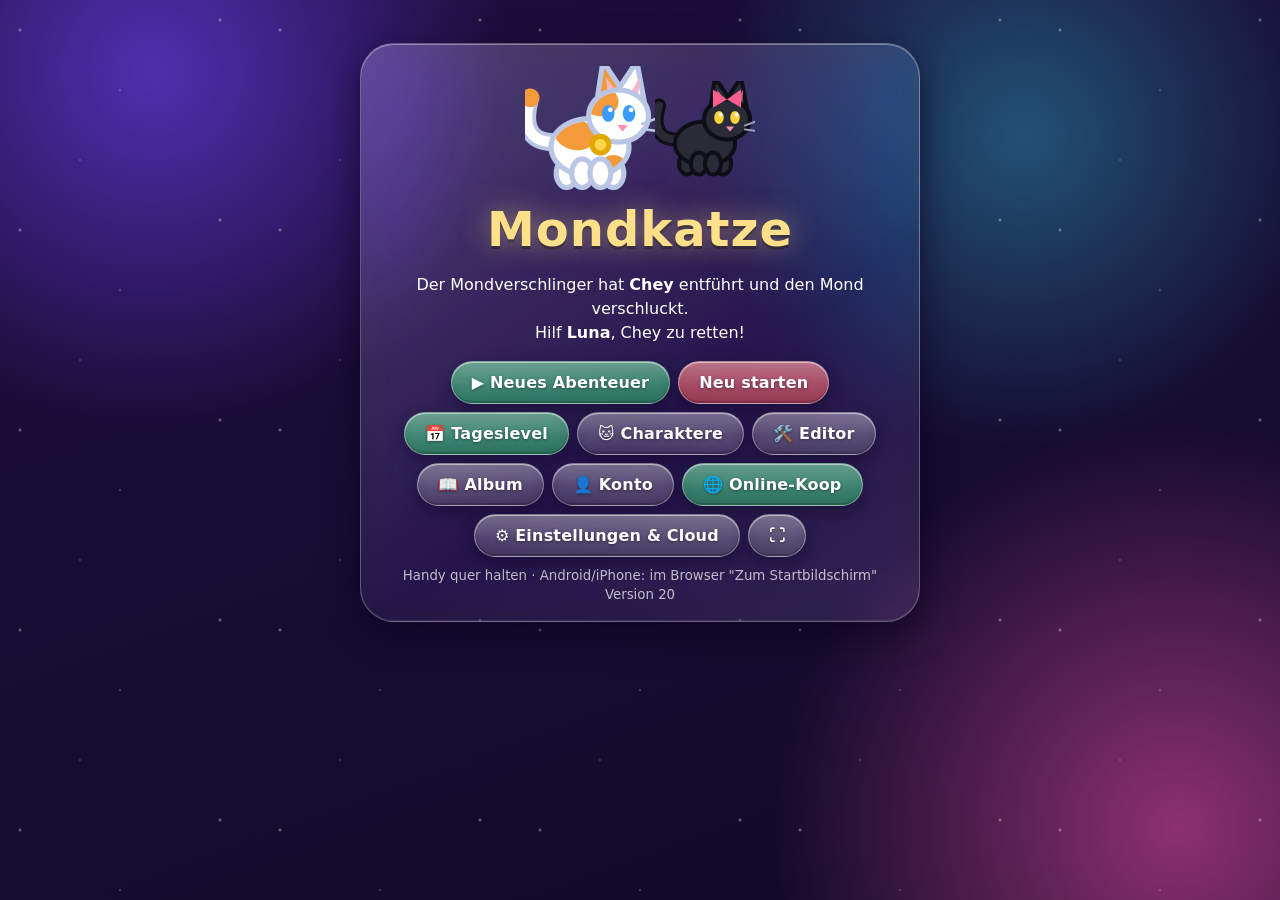
==== index.html @ e661c143 "Konto: verstaendliche Fehlermeldungen, Einrichtung zuruecksetzen Co-Authored-By: Claude Sonnet 5.5 <" ====
<!doctype html>
<html lang="de">
<head>
<meta charset="utf-8">
<meta name="viewport" content="width=device-width,initial-scale=1,maximum-scale=1,user-scalable=no,viewport-fit=cover">
<meta name="apple-mobile-web-app-capable" content="yes">
<meta name="mobile-web-app-capable" content="yes">
<meta name="theme-color" content="#1b1033">
<link rel="manifest" href="manifest.json">
<title>Mondkatze</title>
<script>window.ADMIN = /[?&]admin\b/.test(location.search);</script>
<link rel="stylesheet" href="src/ui/style.css?v=20">
</head>
<body>
<canvas id="cv" width="960" height="544"></canvas>
<div id="mw"><canvas id="mp"></canvas><div id="hud"></div><div id="pop"></div><div id="gphint"></div></div>
<div id="tc">
  <button id="q">⏸</button><button id="fs" data-fs onclick="FS.toggle()">⛶</button>
  <b id="bl">◀</b><b id="br">▶</b><b id="bu">⬇</b>
  <b id="ba">⚔️</b><b id="bd">💨</b><b id="bj">⤒</b>
</div>
<div id="toast"></div><div id="tip"></div>
<div id="pause"><div id="pbox"></div></div>
<div id="ui"></div>
<script src="src/data/data.js?v=20"></script>
<script src="src/data/data2.js?v=20"></script>
<script src="src/audio/audio.js?v=20"></script>
<script src="src/render/art.js?v=20"></script>
<script src="src/render/creatures.js?v=20"></script>
<script src="src/render/scenery.js?v=20"></script>
<script src="src/render/bosses.js?v=20"></script>
<script src="src/game/level.js?v=20"></script>
<script src="src/render/cine.js?v=20"></script>
<script src="src/game/arena.js?v=20"></script>
<script src="src/game/battle.js?v=20"></script>
<script src="src/game/extras.js?v=20"></script>
<script src="src/game/minigames.js?v=20"></script>
<script src="src/app/cloud.js?v=20"></script>
<script src="src/app/config.js?v=20"></script>
<script src="src/app/account.js?v=20"></script>
<script src="src/game/map.js?v=20"></script>
<script src="src/app/fullscreen.js?v=20"></script>
<script src="src/game/editor.js?v=20"></script>
<script src="src/game/net.js?v=20"></script>
<script src="src/app/app.js?v=20"></script>
<script src="src/app/gamepad.js?v=20"></script>
<script>if (window.ADMIN) { const s = document.createElement('script'); s.src = 'src/app/admin.js?v=20'; document.body.appendChild(s); }</script>
</body>
</html>
---- src/ui/style.css ----
/* ================= Mondkatze UI · Glass ================= */

/* ---------- Tokens ---------- */
:root{
  --night:#120a28;--text:#fff;--muted:#ffffffb8;--line:#ffffff40;
  --moon:#ffe08a;--ink:#2a1b00;
  --pri:#7c4dff;--ok:#2fbf71;--bad:#ff5a62;--soft:#ffffff;
  --r-sm:12px;--r-md:18px;--r-lg:26px;--r-pill:999px;
  --sp-1:6px;--sp-2:10px;--sp-3:16px;
  --blur:blur(18px) saturate(1.5);
  --glass:linear-gradient(145deg,#ffffff38,#ffffff0d 60%,#ffffff1a);
  --glass-edge:inset 0 1px 0 #ffffff59,inset 0 -1px 0 #ffffff14;
  --shadow:0 10px 34px #0a0220a6;
  --bs:1;
  /* legacy aliases used by inline styles in JS */
  --bg:var(--night);--card:#ffffff1a;--acc:var(--moon);
}

/* ---------- Base ---------- */
*{box-sizing:border-box;-webkit-tap-highlight-color:transparent;user-select:none;-webkit-user-select:none;touch-action:manipulation}
html,body{margin:0;height:100%;background:var(--night);color:var(--text);font-family:"Trebuchet MS","Segoe UI",system-ui,sans-serif;overflow:hidden}
h1,h2,h3{margin:var(--sp-1) 0;line-height:1.15;text-shadow:0 2px 10px #0006}
h3{font-size:17px;color:var(--moon)}
p{line-height:1.5}
label,summary{font-size:14px;color:var(--muted)}
code{font-size:12px;word-break:break-all}
small{color:var(--muted)}
b{font-weight:700}
:focus-visible{outline:3px solid var(--moon);outline-offset:2px}
::-webkit-scrollbar{width:8px;height:8px}
::-webkit-scrollbar-thumb{background:#ffffff40;border-radius:8px}

/* ---------- Layers ---------- */
#cv,#mp{position:absolute;inset:0;width:100%;height:100%;object-fit:contain;touch-action:none}
#cv,#mw,#tc{display:none}
#mw{position:absolute;inset:0}
#ui{position:absolute;inset:0;overflow:auto;padding:var(--sp-3);
  background:
    radial-gradient(40vmax 40vmax at 12% 8%,#6a3fe8aa,transparent 70%),
    radial-gradient(45vmax 45vmax at 92% 92%,#d4479aa0,transparent 70%),
    radial-gradient(35vmax 35vmax at 80% 15%,#2fb8d466,transparent 70%),
    linear-gradient(160deg,#1c0f3d,var(--night))}
#ui::before{content:"";position:fixed;inset:0;pointer-events:none;opacity:.55;background-size:260px 200px;
  background-image:radial-gradient(2px 2px at 20px 30px,#fff,transparent),radial-gradient(1.5px 1.5px at 120px 90px,#fff9,transparent),radial-gradient(2px 2px at 220px 20px,#fff,transparent),radial-gradient(1.5px 1.5px at 80px 160px,#fff8,transparent)}
#ui>*{position:relative}

/* ---------- Glass surface ---------- */
.glass,.card,.story .txt,#pop,#tip,#toast,#pause>div,.it,.hd{
  -webkit-backdrop-filter:var(--blur);backdrop-filter:var(--blur)}
.card,.story .txt,#pop,#tip,#pause>div,.it{
  background:var(--glass);border:1px solid var(--line);box-shadow:var(--shadow),var(--glass-edge)}

/* ---------- Buttons ---------- */
button{--tint:#7c4dff8c;
  position:relative;color:#fff;border:1px solid #ffffff59;border-radius:var(--r-pill);padding:11px 20px;
  font-size:16px;font-family:inherit;font-weight:700;letter-spacing:.2px;cursor:pointer;
  background:linear-gradient(180deg,#ffffff47,#ffffff0f 55%,#00000014),var(--tint);
  -webkit-backdrop-filter:blur(10px);backdrop-filter:blur(10px);
  box-shadow:0 6px 16px #0a022066,inset 0 1px 0 #ffffff80,inset 0 -2px 0 #00000026;
  text-shadow:0 1px 3px #0006;transition:transform .12s,filter .15s,box-shadow .12s}
button:hover{filter:brightness(1.12)}
button:active{transform:translateY(2px) scale(.98);box-shadow:0 2px 6px #0a022066,inset 0 1px 0 #ffffff59}
button:disabled{opacity:.4;pointer-events:none;filter:grayscale(.5)}
button.g{--tint:#2fbf718c}
button.r{--tint:#ff5a628c}
button.d{--tint:#ffffff1f}

/* ---------- Form ---------- */
textarea,input[type=text],input:not([type]){width:100%;background:#0a022059;color:#fff;border:1px solid var(--line);border-radius:var(--r-sm);padding:10px;font:14px ui-monospace,Consolas,monospace;margin:var(--sp-1) 0;user-select:text;-webkit-user-select:text;box-shadow:inset 0 2px 6px #0a022066}
input[type=range]{width:100%;accent-color:var(--moon)}

/* ---------- Layout helpers ---------- */
.row{display:flex;gap:8px;flex-wrap:wrap;align-items:center;margin:8px 0}
.row.c{justify-content:center}
.hd{display:flex;align-items:center;gap:var(--sp-2);margin-bottom:10px;padding:8px 12px;
  background:var(--glass);border:1px solid var(--line);border-radius:var(--r-lg);box-shadow:var(--shadow),var(--glass-edge)}
.hd h2{flex:1;margin:0;font-size:20px}
.grid{display:grid;grid-template-columns:repeat(auto-fill,minmax(220px,1fr));gap:10px}
.grid .card{margin:0}
.card{border-radius:var(--r-md);padding:13px;margin:8px 0}
.card h3{margin-top:0}
.rank{font-size:76px;font-weight:900;line-height:1;margin:2px 0 8px;text-shadow:0 0 26px currentColor,0 4px 0 #0006}
.badge{display:inline-block;padding:3px 10px;border-radius:var(--r-pill);background:#ffffff26;border:1px solid #ffffff33;font-size:13px;margin:2px}
.tabs{display:flex;gap:var(--sp-1);flex-wrap:wrap;margin:var(--sp-1) 0}
.tabs button{padding:8px 14px;font-size:15px}
.tabs button.on{--tint:#ffe08acc;color:var(--ink);text-shadow:none}

/* ---------- Title & story ---------- */
.title{max-width:560px;margin:3vh auto 0;text-align:center;padding:22px 22px 18px;
  background:var(--glass);border:1px solid var(--line);border-radius:34px;box-shadow:var(--shadow),var(--glass-edge);
  -webkit-backdrop-filter:var(--blur);backdrop-filter:var(--blur)}
.title h1{font-size:48px;letter-spacing:1px;color:var(--moon);text-shadow:0 0 28px #ffe08a80,0 3px 0 #0006}
.story{max-width:760px;margin:6vh auto 0;text-align:center}
.story .who{font-size:80px;min-height:110px;display:flex;align-items:center;justify-content:center;filter:drop-shadow(0 8px 14px #0006)}
.story .txt{border-radius:var(--r-lg);padding:20px;font-size:19px;line-height:1.55;min-height:120px;margin:var(--sp-2) 0 var(--sp-3)}

/* ---------- Inventory & skills ---------- */
.it{display:inline-block;width:100px;vertical-align:top;text-align:center;font-size:12px;padding:9px 5px;margin:4px;border-radius:var(--r-md);transition:transform .12s,border-color .12s}
.it:active{transform:scale(.96)}
.it.sel{border-color:var(--moon);background:linear-gradient(145deg,#ffe08a59,#ffe08a14);box-shadow:0 0 18px #ffe08a59,var(--glass-edge)}
.it .e{font-size:32px}
.sk{display:flex;gap:10px;overflow-x:auto;padding-bottom:6px}
.sk>div{flex:1;min-width:164px}

/* ---------- Battle ---------- */
.bt{text-align:center;padding:var(--sp-2);border-radius:var(--r-lg);min-height:96vh}
.foe{font-size:96px;line-height:1.1;filter:drop-shadow(0 12px 14px #0008)}
.tl{font-size:21px;margin:8px 0;min-height:56px}
.bar{height:16px;background:#0a022080;border:1px solid #ffffff2e;border-radius:var(--r-pill);overflow:hidden;box-shadow:inset 0 2px 4px #0006}
.bar i{display:block;height:100%;background:linear-gradient(180deg,#ff8a95,#e84a5f);border-radius:var(--r-pill);transition:width .25s}
.tm{height:24px;background:#0a022099;border:1px solid #ffffff40;border-radius:var(--r-pill);position:relative;overflow:hidden;margin:8px auto;max-width:420px;box-shadow:inset 0 2px 6px #0008}
.tm .z{position:absolute;top:0;bottom:0}
.tm .m{position:absolute;top:-2px;bottom:-2px;width:6px;background:#fff;border-radius:3px;box-shadow:0 0 10px #fff}
.ctl{display:flex;gap:8px;justify-content:center;flex-wrap:wrap}
.ctl button{min-width:96px;min-height:56px}

/* ---------- In-game HUD ---------- */
#hud{position:absolute;left:0;right:0;top:0;display:flex;justify-content:space-between;gap:var(--sp-1);padding:8px 10px;pointer-events:none;flex-wrap:wrap}
#hud>div{display:flex;gap:var(--sp-1);align-items:center;pointer-events:auto}
#hud span{background:linear-gradient(145deg,#ffffff33,#ffffff0d),#1208288c;
  border:1px solid var(--line);border-radius:var(--r-pill);padding:7px 14px;font-size:15px;font-weight:700;
  box-shadow:0 4px 14px #0a022073,inset 0 1px 0 #ffffff59}
#hud button{padding:7px 14px;font-size:17px;-webkit-backdrop-filter:none;backdrop-filter:none}

/* ---------- Overlays ---------- */
#pop{position:absolute;left:50%;bottom:14px;transform:translateX(-50%);display:none;align-items:center;gap:14px;border-radius:var(--r-lg);padding:12px 18px;max-width:94vw;background:linear-gradient(145deg,#ffffff3d,#ffffff12),#1a0e3a99}
#toast,#tip{position:absolute;left:50%;transform:translateX(-50%);display:none;z-index:9;max-width:90vw;text-align:center}
#toast{top:64px;background:linear-gradient(145deg,#ffffff2e,#ffffff0d),#120a28b3;border:1px solid var(--line);padding:10px 18px;border-radius:var(--r-pill);font-size:15px;box-shadow:var(--shadow),var(--glass-edge)}
#tip{top:60px;padding:12px 18px;border-radius:var(--r-md);font-size:16px;pointer-events:none;background:linear-gradient(145deg,#ffffff3d,#ffffff12),#1a0e3acc;border-color:#ffe08a99}
#pause{position:absolute;inset:0;background:#0a022099;-webkit-backdrop-filter:blur(8px);backdrop-filter:blur(8px);display:none;align-items:center;justify-content:center;z-index:20}
#pause>div{border-radius:var(--r-lg);padding:20px 24px;min-width:270px;max-width:92vw;text-align:center;background:linear-gradient(145deg,#ffffff3d,#ffffff12),#1a0e3a99}
#pause button{display:block;width:100%;margin:8px 0}

/* ---------- Touch controls ---------- */
#tc{position:absolute;inset:0;pointer-events:none}
#tc b{position:absolute;bottom:18px;width:calc(84px*var(--bs));height:calc(84px*var(--bs));border-radius:50%;
  background:radial-gradient(circle at 32% 26%,#ffffff6b,#ffffff1f 55%,#ffffff14);border:1.5px solid #ffffff80;
  box-shadow:0 8px 20px #0a022073,inset 0 1px 0 #ffffffa6;
  display:flex;align-items:center;justify-content:center;font-size:calc(34px*var(--bs));pointer-events:auto;touch-action:none;transition:background .08s,transform .08s}
#tc b.on{background:radial-gradient(circle at 32% 26%,#ffffffd9,#ffffff73 70%);transform:scale(.94)}
#q,#fs{position:absolute;top:8px;width:54px;height:38px;border-radius:var(--r-pill);font-size:19px;pointer-events:auto;padding:0;--tint:#1208288c;-webkit-backdrop-filter:none;backdrop-filter:none}
#q{right:8px}
#fs{right:70px}
.is-fs #fs{opacity:.8}
#bl{left:14px}
#br{left:calc(14px + 98px*var(--bs))}
#ba{right:calc(14px + 98px*var(--bs))}
#bj{right:14px}
#bd{right:calc(14px + 196px*var(--bs));display:none}
#tc #bu{left:calc(14px + 49px*var(--bs));bottom:calc(18px + 98px*var(--bs));width:calc(68px*var(--bs));height:calc(68px*var(--bs));font-size:calc(26px*var(--bs));opacity:.45}
/* left-handed mirror */
#tc.lefty #bl{left:auto;right:calc(14px + 98px*var(--bs))}
#tc.lefty #br{left:auto;right:14px}
#tc.lefty #ba{right:auto;left:calc(14px + 98px*var(--bs))}
#tc.lefty #bj{right:auto;left:14px}
#tc.lefty #bd{right:auto;left:calc(14px + 196px*var(--bs))}
#tc.lefty #bu{left:auto;right:calc(14px + 49px*var(--bs))}

html.gp #tc b{opacity:.3}
html.gp button:focus,html.gp .it:focus,html.gp summary:focus{outline:3px solid var(--moon);outline-offset:3px;transform:scale(1.05);filter:brightness(1.15)}
#gphint{position:absolute;right:12px;bottom:12px;display:none;padding:7px 14px;font-size:12px;font-weight:700;border-radius:var(--r-pill);pointer-events:none;background:linear-gradient(145deg,#ffffff33,#ffffff0d),#1208288c;border:1px solid var(--line);box-shadow:0 4px 14px #0a022073,inset 0 1px 0 #ffffff59;max-width:60vw;text-align:right}
html.gp #gphint{display:block}
html.lowfx *{-webkit-backdrop-filter:none!important;backdrop-filter:none!important}
@media (prefers-reduced-motion:reduce){*{transition:none!important;animation:none!important}}
@media (max-height:480px){.title{margin-top:0;padding:14px}.title h1{font-size:36px}}
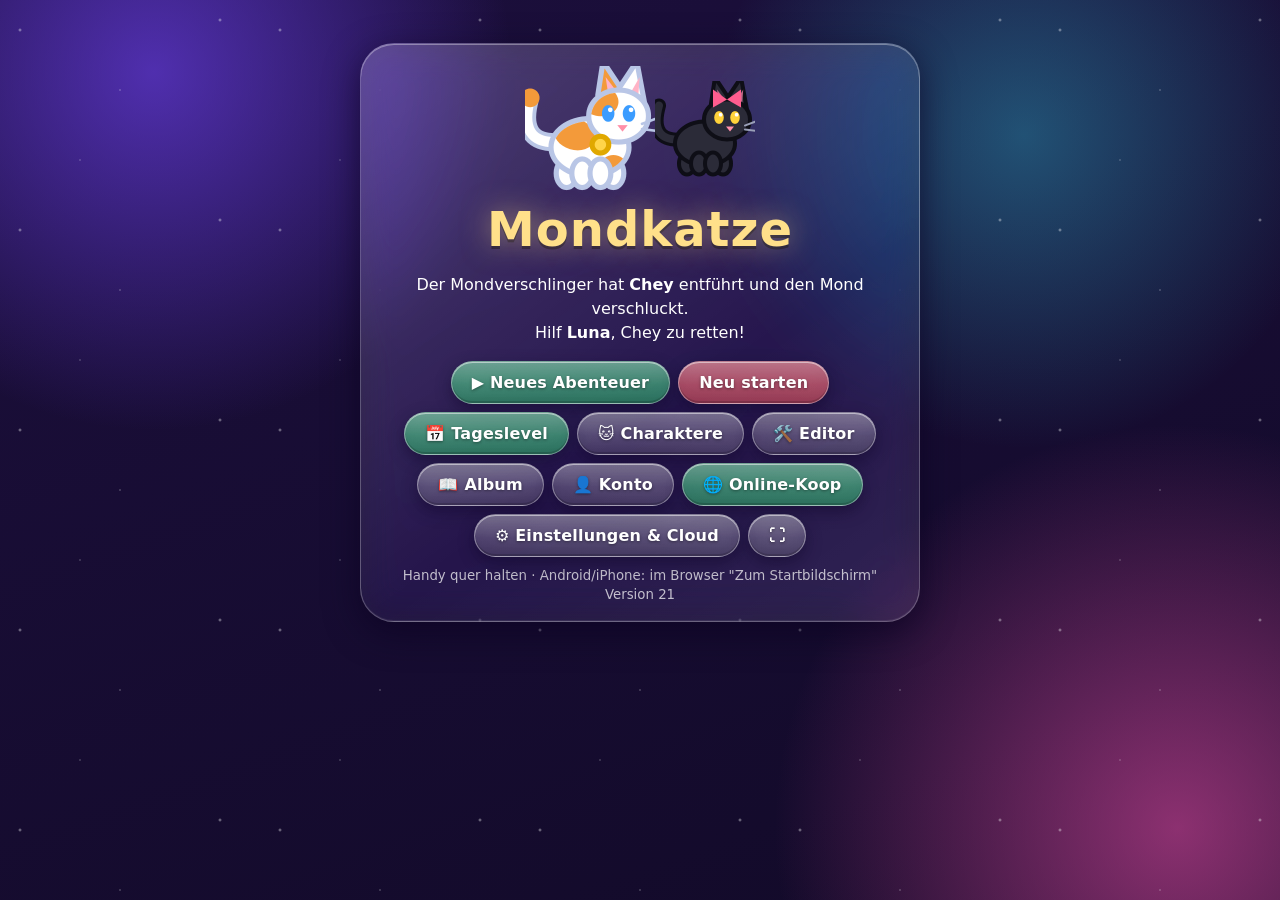
==== commit f2f75db8: "Konto: falsch gespeicherte Einrichtung automatisch auf Standard zuruecksetzen Co-Authored-By: Claude" ====
--- a/index.html
+++ b/index.html
@@ -9,7 +9,7 @@
 <link rel="manifest" href="manifest.json">
 <title>Mondkatze</title>
 <script>window.ADMIN = /[?&]admin\b/.test(location.search);</script>
-<link rel="stylesheet" href="src/ui/style.css?v=20">
+<link rel="stylesheet" href="src/ui/style.css?v=21">
 </head>
 <body>
 <canvas id="cv" width="960" height="544"></canvas>
@@ -22,28 +22,28 @@
 <div id="toast"></div><div id="tip"></div>
 <div id="pause"><div id="pbox"></div></div>
 <div id="ui"></div>
-<script src="src/data/data.js?v=20"></script>
-<script src="src/data/data2.js?v=20"></script>
-<script src="src/audio/audio.js?v=20"></script>
-<script src="src/render/art.js?v=20"></script>
-<script src="src/render/creatures.js?v=20"></script>
-<script src="src/render/scenery.js?v=20"></script>
-<script src="src/render/bosses.js?v=20"></script>
-<script src="src/game/level.js?v=20"></script>
-<script src="src/render/cine.js?v=20"></script>
-<script src="src/game/arena.js?v=20"></script>
-<script src="src/game/battle.js?v=20"></script>
-<script src="src/game/extras.js?v=20"></script>
-<script src="src/game/minigames.js?v=20"></script>
-<script src="src/app/cloud.js?v=20"></script>
-<script src="src/app/config.js?v=20"></script>
-<script src="src/app/account.js?v=20"></script>
-<script src="src/game/map.js?v=20"></script>
-<script src="src/app/fullscreen.js?v=20"></script>
-<script src="src/game/editor.js?v=20"></script>
-<script src="src/game/net.js?v=20"></script>
-<script src="src/app/app.js?v=20"></script>
-<script src="src/app/gamepad.js?v=20"></script>
-<script>if (window.ADMIN) { const s = document.createElement('script'); s.src = 'src/app/admin.js?v=20'; document.body.appendChild(s); }</script>
+<script src="src/data/data.js?v=21"></script>
+<script src="src/data/data2.js?v=21"></script>
+<script src="src/audio/audio.js?v=21"></script>
+<script src="src/render/art.js?v=21"></script>
+<script src="src/render/creatures.js?v=21"></script>
+<script src="src/render/scenery.js?v=21"></script>
+<script src="src/render/bosses.js?v=21"></script>
+<script src="src/game/level.js?v=21"></script>
+<script src="src/render/cine.js?v=21"></script>
+<script src="src/game/arena.js?v=21"></script>
+<script src="src/game/battle.js?v=21"></script>
+<script src="src/game/extras.js?v=21"></script>
+<script src="src/game/minigames.js?v=21"></script>
+<script src="src/app/cloud.js?v=21"></script>
+<script src="src/app/config.js?v=21"></script>
+<script src="src/app/account.js?v=21"></script>
+<script src="src/game/map.js?v=21"></script>
+<script src="src/app/fullscreen.js?v=21"></script>
+<script src="src/game/editor.js?v=21"></script>
+<script src="src/game/net.js?v=21"></script>
+<script src="src/app/app.js?v=21"></script>
+<script src="src/app/gamepad.js?v=21"></script>
+<script>if (window.ADMIN) { const s = document.createElement('script'); s.src = 'src/app/admin.js?v=21'; document.body.appendChild(s); }</script>
 </body>
 </html>
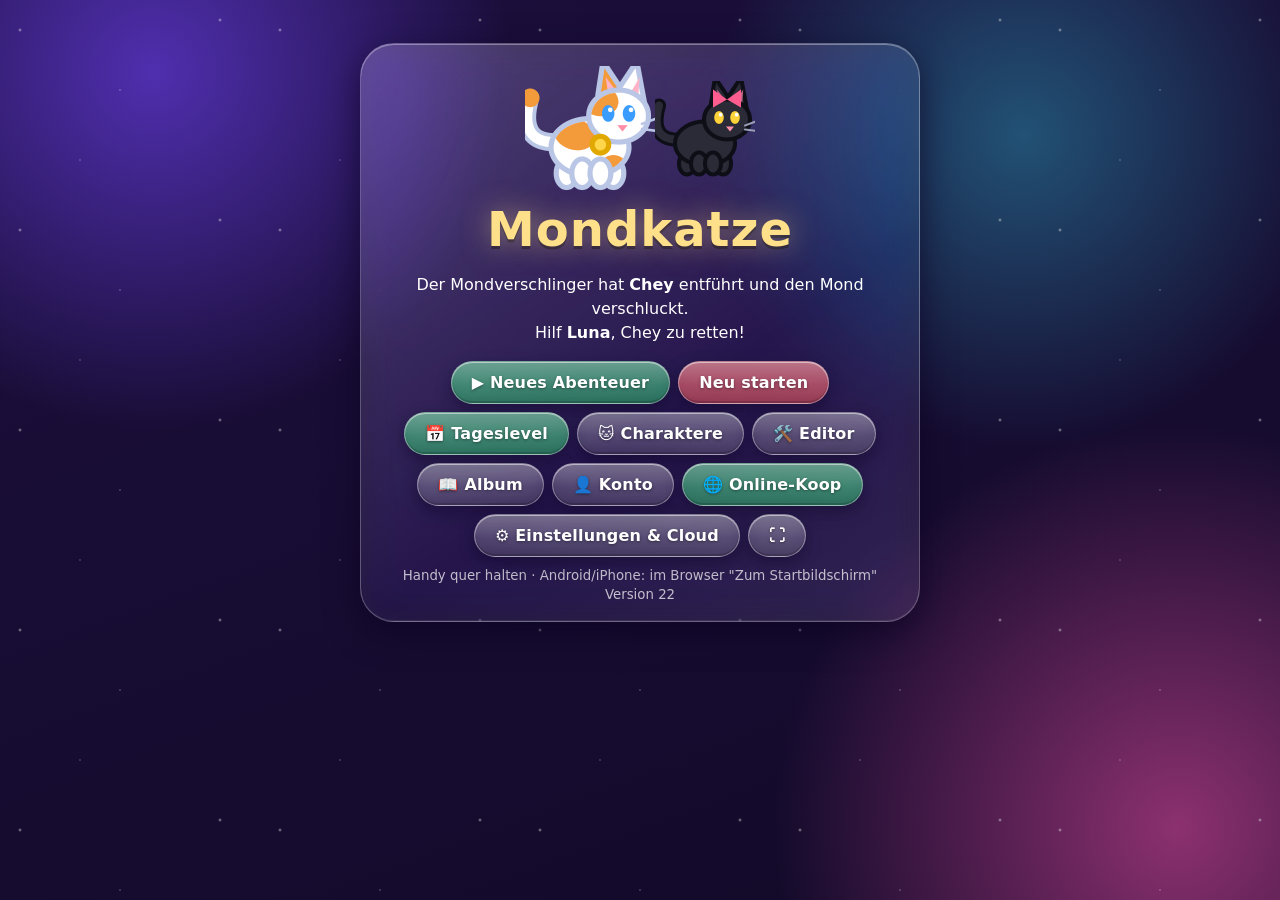
==== commit e397f1d0: "Lokaler Koop am Touch-Geraet: eigene Tastenreihe fuer Spieler 2 Co-Authored-By: Claude Sonnet 5.5 <n" ====
--- a/index.html
+++ b/index.html
@@ -9,7 +9,7 @@
 <link rel="manifest" href="manifest.json">
 <title>Mondkatze</title>
 <script>window.ADMIN = /[?&]admin\b/.test(location.search);</script>
-<link rel="stylesheet" href="src/ui/style.css?v=21">
+<link rel="stylesheet" href="src/ui/style.css?v=22">
 </head>
 <body>
 <canvas id="cv" width="960" height="544"></canvas>
@@ -18,32 +18,33 @@
   <button id="q">⏸</button><button id="fs" data-fs onclick="FS.toggle()">⛶</button>
   <b id="bl">◀</b><b id="br">▶</b><b id="bu">⬇</b>
   <b id="ba">⚔️</b><b id="bd">💨</b><b id="bj">⤒</b>
+  <b id="b2l" class="p2">◀</b><b id="b2r" class="p2">▶</b><b id="b2a" class="p2">⚔️</b><b id="b2j" class="p2">⤒</b>
 </div>
 <div id="toast"></div><div id="tip"></div>
 <div id="pause"><div id="pbox"></div></div>
 <div id="ui"></div>
-<script src="src/data/data.js?v=21"></script>
-<script src="src/data/data2.js?v=21"></script>
-<script src="src/audio/audio.js?v=21"></script>
-<script src="src/render/art.js?v=21"></script>
-<script src="src/render/creatures.js?v=21"></script>
-<script src="src/render/scenery.js?v=21"></script>
-<script src="src/render/bosses.js?v=21"></script>
-<script src="src/game/level.js?v=21"></script>
-<script src="src/render/cine.js?v=21"></script>
-<script src="src/game/arena.js?v=21"></script>
-<script src="src/game/battle.js?v=21"></script>
-<script src="src/game/extras.js?v=21"></script>
-<script src="src/game/minigames.js?v=21"></script>
-<script src="src/app/cloud.js?v=21"></script>
-<script src="src/app/config.js?v=21"></script>
-<script src="src/app/account.js?v=21"></script>
-<script src="src/game/map.js?v=21"></script>
-<script src="src/app/fullscreen.js?v=21"></script>
-<script src="src/game/editor.js?v=21"></script>
-<script src="src/game/net.js?v=21"></script>
-<script src="src/app/app.js?v=21"></script>
-<script src="src/app/gamepad.js?v=21"></script>
-<script>if (window.ADMIN) { const s = document.createElement('script'); s.src = 'src/app/admin.js?v=21'; document.body.appendChild(s); }</script>
+<script src="src/data/data.js?v=22"></script>
+<script src="src/data/data2.js?v=22"></script>
+<script src="src/audio/audio.js?v=22"></script>
+<script src="src/render/art.js?v=22"></script>
+<script src="src/render/creatures.js?v=22"></script>
+<script src="src/render/scenery.js?v=22"></script>
+<script src="src/render/bosses.js?v=22"></script>
+<script src="src/game/level.js?v=22"></script>
+<script src="src/render/cine.js?v=22"></script>
+<script src="src/game/arena.js?v=22"></script>
+<script src="src/game/battle.js?v=22"></script>
+<script src="src/game/extras.js?v=22"></script>
+<script src="src/game/minigames.js?v=22"></script>
+<script src="src/app/cloud.js?v=22"></script>
+<script src="src/app/config.js?v=22"></script>
+<script src="src/app/account.js?v=22"></script>
+<script src="src/game/map.js?v=22"></script>
+<script src="src/app/fullscreen.js?v=22"></script>
+<script src="src/game/editor.js?v=22"></script>
+<script src="src/game/net.js?v=22"></script>
+<script src="src/app/app.js?v=22"></script>
+<script src="src/app/gamepad.js?v=22"></script>
+<script>if (window.ADMIN) { const s = document.createElement('script'); s.src = 'src/app/admin.js?v=22'; document.body.appendChild(s); }</script>
 </body>
 </html>
--- a/src/ui/style.css
+++ b/src/ui/style.css
@@ -148,6 +148,10 @@
 #bj{right:14px}
 #bd{right:calc(14px + 196px*var(--bs));display:none}
 #tc #bu{left:calc(14px + 49px*var(--bs));bottom:calc(18px + 98px*var(--bs));width:calc(68px*var(--bs));height:calc(68px*var(--bs));font-size:calc(26px*var(--bs));opacity:.45}
+/* Spieler 2 (lokaler Koop am Touch-Geraet): zweite Tastenreihe darueber, rosa getoent */
+#tc .p2{display:none;bottom:calc(24px + 92px*var(--bs));width:calc(70px*var(--bs));height:calc(70px*var(--bs));font-size:calc(28px*var(--bs));border-color:#ff8fb8cc;background:radial-gradient(circle at 32% 26%,#ffd0e2aa,#ff8fb833 60%,#ff8fb81a)}
+#tc.co .p2{display:flex}#tc.co #bu{display:none}
+#b2l{left:14px}#b2r{left:calc(14px + 80px*var(--bs))}#b2j{right:14px}#b2a{right:calc(14px + 80px*var(--bs))}
 /* left-handed mirror */
 #tc.lefty #bl{left:auto;right:calc(14px + 98px*var(--bs))}
 #tc.lefty #br{left:auto;right:14px}
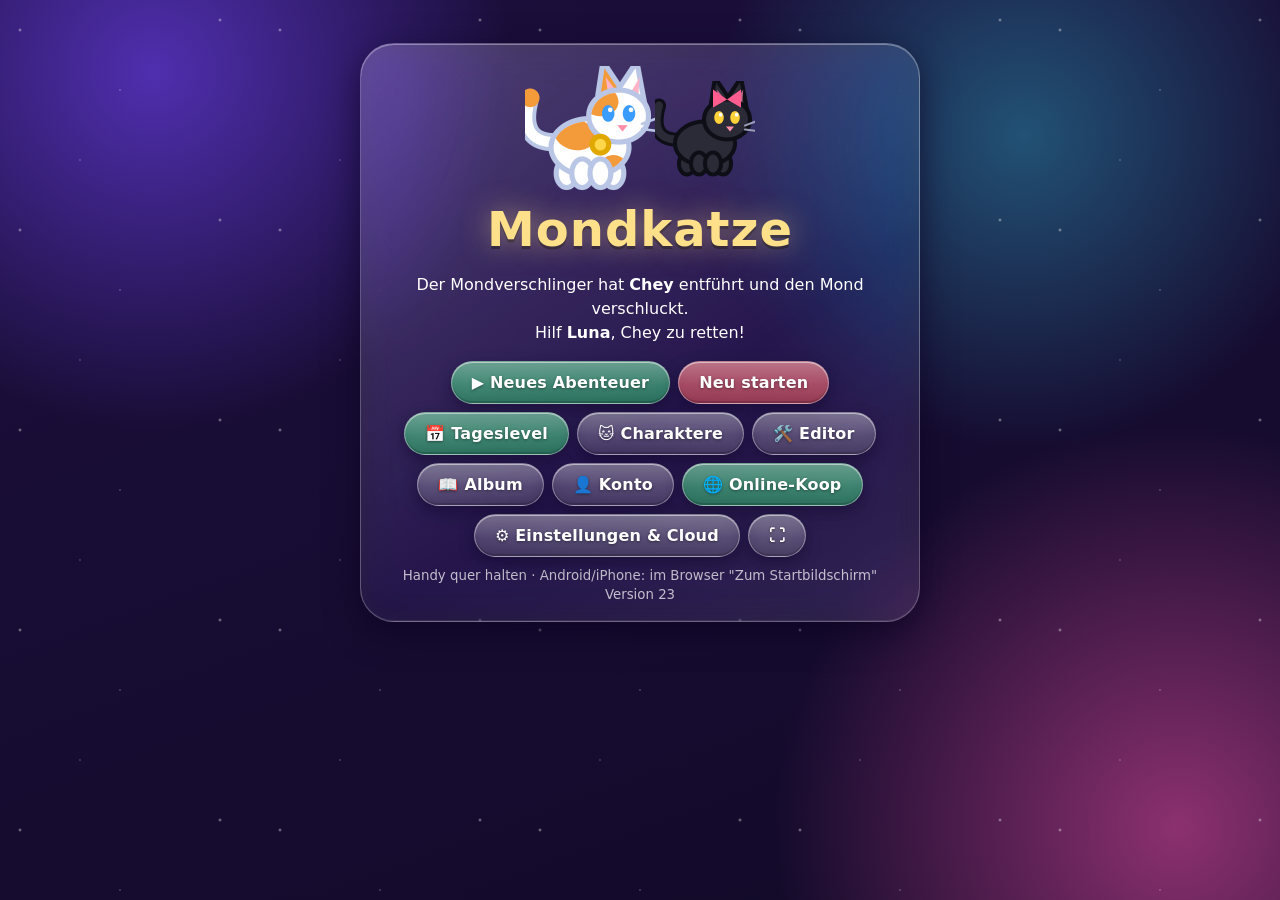
==== commit de226dd7: "Online-Koop: Gast bewegt sich bei Latenz fluessig, lokaler 2-Spieler-Modus entfernt Co-Authored-By: " ====
--- a/index.html
+++ b/index.html
@@ -9,7 +9,7 @@
 <link rel="manifest" href="manifest.json">
 <title>Mondkatze</title>
 <script>window.ADMIN = /[?&]admin\b/.test(location.search);</script>
-<link rel="stylesheet" href="src/ui/style.css?v=22">
+<link rel="stylesheet" href="src/ui/style.css?v=23">
 </head>
 <body>
 <canvas id="cv" width="960" height="544"></canvas>
@@ -18,33 +18,32 @@
   <button id="q">⏸</button><button id="fs" data-fs onclick="FS.toggle()">⛶</button>
   <b id="bl">◀</b><b id="br">▶</b><b id="bu">⬇</b>
   <b id="ba">⚔️</b><b id="bd">💨</b><b id="bj">⤒</b>
-  <b id="b2l" class="p2">◀</b><b id="b2r" class="p2">▶</b><b id="b2a" class="p2">⚔️</b><b id="b2j" class="p2">⤒</b>
 </div>
 <div id="toast"></div><div id="tip"></div>
 <div id="pause"><div id="pbox"></div></div>
 <div id="ui"></div>
-<script src="src/data/data.js?v=22"></script>
-<script src="src/data/data2.js?v=22"></script>
-<script src="src/audio/audio.js?v=22"></script>
-<script src="src/render/art.js?v=22"></script>
-<script src="src/render/creatures.js?v=22"></script>
-<script src="src/render/scenery.js?v=22"></script>
-<script src="src/render/bosses.js?v=22"></script>
-<script src="src/game/level.js?v=22"></script>
-<script src="src/render/cine.js?v=22"></script>
-<script src="src/game/arena.js?v=22"></script>
-<script src="src/game/battle.js?v=22"></script>
-<script src="src/game/extras.js?v=22"></script>
-<script src="src/game/minigames.js?v=22"></script>
-<script src="src/app/cloud.js?v=22"></script>
-<script src="src/app/config.js?v=22"></script>
-<script src="src/app/account.js?v=22"></script>
-<script src="src/game/map.js?v=22"></script>
-<script src="src/app/fullscreen.js?v=22"></script>
-<script src="src/game/editor.js?v=22"></script>
-<script src="src/game/net.js?v=22"></script>
-<script src="src/app/app.js?v=22"></script>
-<script src="src/app/gamepad.js?v=22"></script>
-<script>if (window.ADMIN) { const s = document.createElement('script'); s.src = 'src/app/admin.js?v=22'; document.body.appendChild(s); }</script>
+<script src="src/data/data.js?v=23"></script>
+<script src="src/data/data2.js?v=23"></script>
+<script src="src/audio/audio.js?v=23"></script>
+<script src="src/render/art.js?v=23"></script>
+<script src="src/render/creatures.js?v=23"></script>
+<script src="src/render/scenery.js?v=23"></script>
+<script src="src/render/bosses.js?v=23"></script>
+<script src="src/game/level.js?v=23"></script>
+<script src="src/render/cine.js?v=23"></script>
+<script src="src/game/arena.js?v=23"></script>
+<script src="src/game/battle.js?v=23"></script>
+<script src="src/game/extras.js?v=23"></script>
+<script src="src/game/minigames.js?v=23"></script>
+<script src="src/app/cloud.js?v=23"></script>
+<script src="src/app/config.js?v=23"></script>
+<script src="src/app/account.js?v=23"></script>
+<script src="src/game/map.js?v=23"></script>
+<script src="src/app/fullscreen.js?v=23"></script>
+<script src="src/game/editor.js?v=23"></script>
+<script src="src/game/net.js?v=23"></script>
+<script src="src/app/app.js?v=23"></script>
+<script src="src/app/gamepad.js?v=23"></script>
+<script>if (window.ADMIN) { const s = document.createElement('script'); s.src = 'src/app/admin.js?v=23'; document.body.appendChild(s); }</script>
 </body>
 </html>
--- a/src/ui/style.css
+++ b/src/ui/style.css
@@ -148,10 +148,6 @@
 #bj{right:14px}
 #bd{right:calc(14px + 196px*var(--bs));display:none}
 #tc #bu{left:calc(14px + 49px*var(--bs));bottom:calc(18px + 98px*var(--bs));width:calc(68px*var(--bs));height:calc(68px*var(--bs));font-size:calc(26px*var(--bs));opacity:.45}
-/* Spieler 2 (lokaler Koop am Touch-Geraet): zweite Tastenreihe darueber, rosa getoent */
-#tc .p2{display:none;bottom:calc(24px + 92px*var(--bs));width:calc(70px*var(--bs));height:calc(70px*var(--bs));font-size:calc(28px*var(--bs));border-color:#ff8fb8cc;background:radial-gradient(circle at 32% 26%,#ffd0e2aa,#ff8fb833 60%,#ff8fb81a)}
-#tc.co .p2{display:flex}#tc.co #bu{display:none}
-#b2l{left:14px}#b2r{left:calc(14px + 80px*var(--bs))}#b2j{right:14px}#b2a{right:calc(14px + 80px*var(--bs))}
 /* left-handed mirror */
 #tc.lefty #bl{left:auto;right:calc(14px + 98px*var(--bs))}
 #tc.lefty #br{left:auto;right:14px}
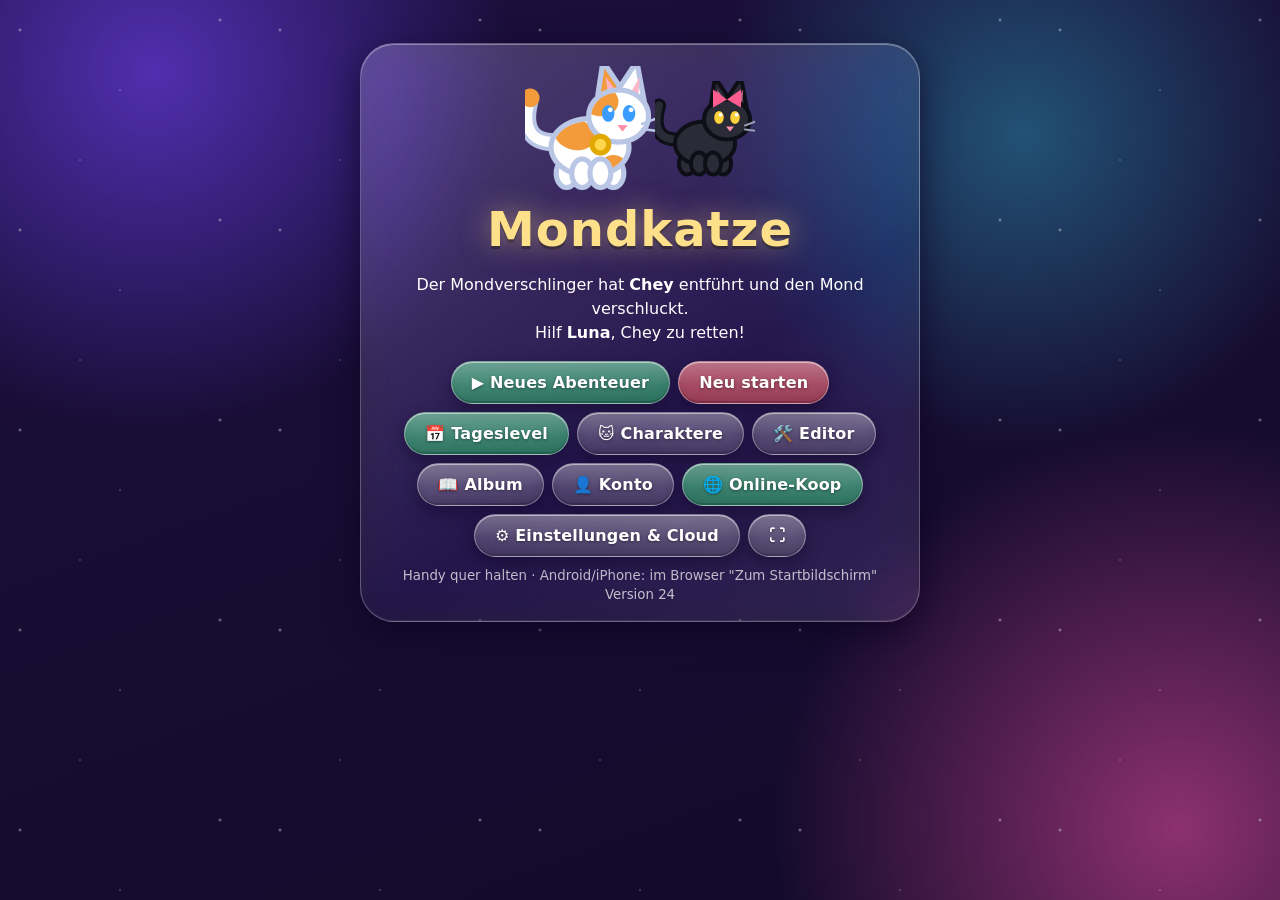
==== commit 11edf316: "Mario-Stil-Level (?-Bloecke, Roehren, Endtreppe, breitere Luecken), Platzierungsfehler behoben, Skil" ====
--- a/index.html
+++ b/index.html
@@ -9,7 +9,7 @@
 <link rel="manifest" href="manifest.json">
 <title>Mondkatze</title>
 <script>window.ADMIN = /[?&]admin\b/.test(location.search);</script>
-<link rel="stylesheet" href="src/ui/style.css?v=23">
+<link rel="stylesheet" href="src/ui/style.css?v=24">
 </head>
 <body>
 <canvas id="cv" width="960" height="544"></canvas>
@@ -22,28 +22,28 @@
 <div id="toast"></div><div id="tip"></div>
 <div id="pause"><div id="pbox"></div></div>
 <div id="ui"></div>
-<script src="src/data/data.js?v=23"></script>
-<script src="src/data/data2.js?v=23"></script>
-<script src="src/audio/audio.js?v=23"></script>
-<script src="src/render/art.js?v=23"></script>
-<script src="src/render/creatures.js?v=23"></script>
-<script src="src/render/scenery.js?v=23"></script>
-<script src="src/render/bosses.js?v=23"></script>
-<script src="src/game/level.js?v=23"></script>
-<script src="src/render/cine.js?v=23"></script>
-<script src="src/game/arena.js?v=23"></script>
-<script src="src/game/battle.js?v=23"></script>
-<script src="src/game/extras.js?v=23"></script>
-<script src="src/game/minigames.js?v=23"></script>
-<script src="src/app/cloud.js?v=23"></script>
-<script src="src/app/config.js?v=23"></script>
-<script src="src/app/account.js?v=23"></script>
-<script src="src/game/map.js?v=23"></script>
-<script src="src/app/fullscreen.js?v=23"></script>
-<script src="src/game/editor.js?v=23"></script>
-<script src="src/game/net.js?v=23"></script>
-<script src="src/app/app.js?v=23"></script>
-<script src="src/app/gamepad.js?v=23"></script>
-<script>if (window.ADMIN) { const s = document.createElement('script'); s.src = 'src/app/admin.js?v=23'; document.body.appendChild(s); }</script>
+<script src="src/data/data.js?v=24"></script>
+<script src="src/data/data2.js?v=24"></script>
+<script src="src/audio/audio.js?v=24"></script>
+<script src="src/render/art.js?v=24"></script>
+<script src="src/render/creatures.js?v=24"></script>
+<script src="src/render/scenery.js?v=24"></script>
+<script src="src/render/bosses.js?v=24"></script>
+<script src="src/game/level.js?v=24"></script>
+<script src="src/render/cine.js?v=24"></script>
+<script src="src/game/arena.js?v=24"></script>
+<script src="src/game/battle.js?v=24"></script>
+<script src="src/game/extras.js?v=24"></script>
+<script src="src/game/minigames.js?v=24"></script>
+<script src="src/app/cloud.js?v=24"></script>
+<script src="src/app/config.js?v=24"></script>
+<script src="src/app/account.js?v=24"></script>
+<script src="src/game/map.js?v=24"></script>
+<script src="src/app/fullscreen.js?v=24"></script>
+<script src="src/game/editor.js?v=24"></script>
+<script src="src/game/net.js?v=24"></script>
+<script src="src/app/app.js?v=24"></script>
+<script src="src/app/gamepad.js?v=24"></script>
+<script>if (window.ADMIN) { const s = document.createElement('script'); s.src = 'src/app/admin.js?v=24'; document.body.appendChild(s); }</script>
 </body>
 </html>
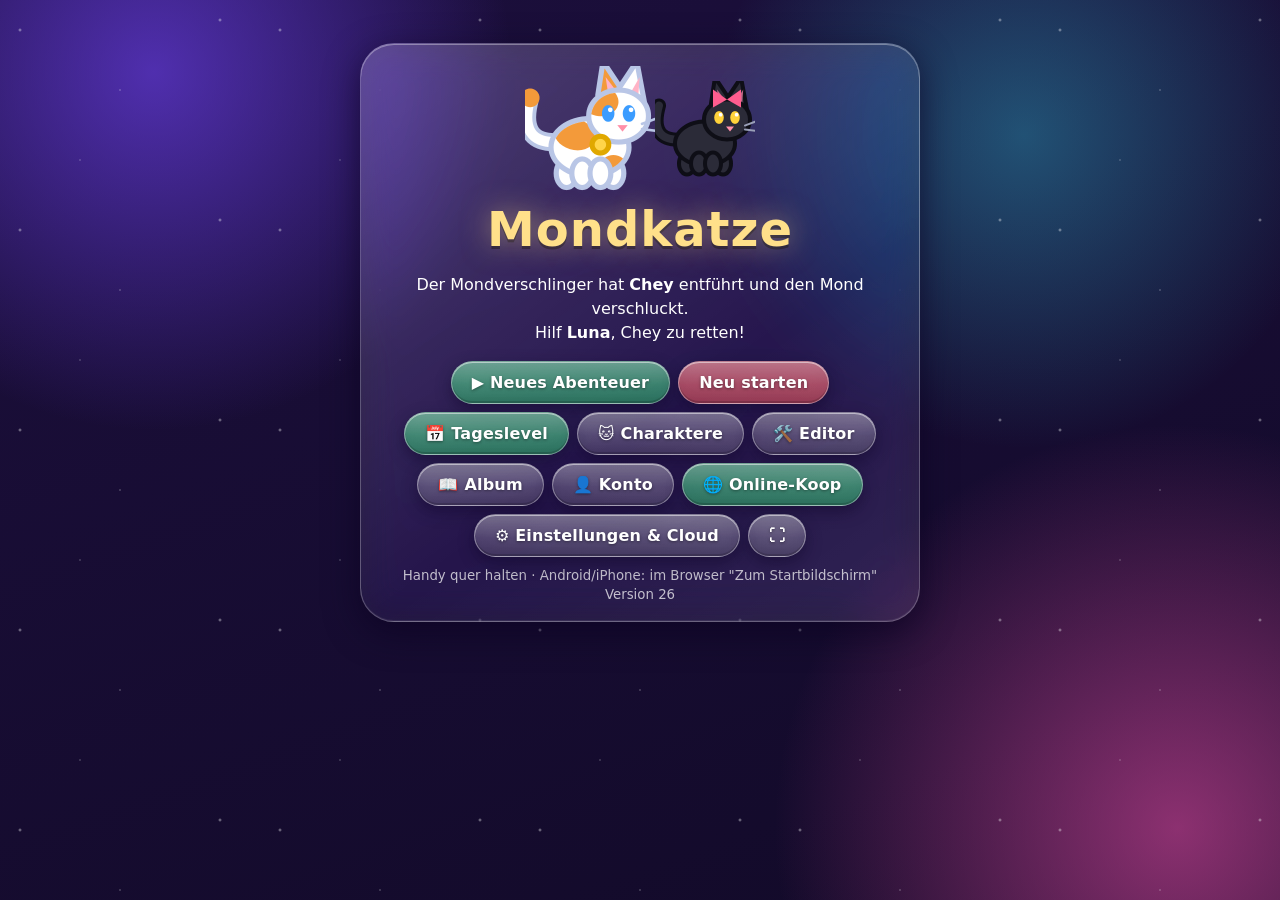
==== commit ade94edf: "Kuro schwarz, Vorteil pro Katze, Katzenwahl vor dem Start, gewaehlte Katze in Filmen und Dialogen Co" ====
--- a/index.html
+++ b/index.html
@@ -9,7 +9,7 @@
 <link rel="manifest" href="manifest.json">
 <title>Mondkatze</title>
 <script>window.ADMIN = /[?&]admin\b/.test(location.search);</script>
-<link rel="stylesheet" href="src/ui/style.css?v=24">
+<link rel="stylesheet" href="src/ui/style.css?v=26">
 </head>
 <body>
 <canvas id="cv" width="960" height="544"></canvas>
@@ -22,28 +22,28 @@
 <div id="toast"></div><div id="tip"></div>
 <div id="pause"><div id="pbox"></div></div>
 <div id="ui"></div>
-<script src="src/data/data.js?v=24"></script>
-<script src="src/data/data2.js?v=24"></script>
-<script src="src/audio/audio.js?v=24"></script>
-<script src="src/render/art.js?v=24"></script>
-<script src="src/render/creatures.js?v=24"></script>
-<script src="src/render/scenery.js?v=24"></script>
-<script src="src/render/bosses.js?v=24"></script>
-<script src="src/game/level.js?v=24"></script>
-<script src="src/render/cine.js?v=24"></script>
-<script src="src/game/arena.js?v=24"></script>
-<script src="src/game/battle.js?v=24"></script>
-<script src="src/game/extras.js?v=24"></script>
-<script src="src/game/minigames.js?v=24"></script>
-<script src="src/app/cloud.js?v=24"></script>
-<script src="src/app/config.js?v=24"></script>
-<script src="src/app/account.js?v=24"></script>
-<script src="src/game/map.js?v=24"></script>
-<script src="src/app/fullscreen.js?v=24"></script>
-<script src="src/game/editor.js?v=24"></script>
-<script src="src/game/net.js?v=24"></script>
-<script src="src/app/app.js?v=24"></script>
-<script src="src/app/gamepad.js?v=24"></script>
-<script>if (window.ADMIN) { const s = document.createElement('script'); s.src = 'src/app/admin.js?v=24'; document.body.appendChild(s); }</script>
+<script src="src/data/data.js?v=26"></script>
+<script src="src/data/data2.js?v=26"></script>
+<script src="src/audio/audio.js?v=26"></script>
+<script src="src/render/art.js?v=26"></script>
+<script src="src/render/creatures.js?v=26"></script>
+<script src="src/render/scenery.js?v=26"></script>
+<script src="src/render/bosses.js?v=26"></script>
+<script src="src/game/level.js?v=26"></script>
+<script src="src/render/cine.js?v=26"></script>
+<script src="src/game/arena.js?v=26"></script>
+<script src="src/game/battle.js?v=26"></script>
+<script src="src/game/extras.js?v=26"></script>
+<script src="src/game/minigames.js?v=26"></script>
+<script src="src/app/cloud.js?v=26"></script>
+<script src="src/app/config.js?v=26"></script>
+<script src="src/app/account.js?v=26"></script>
+<script src="src/game/map.js?v=26"></script>
+<script src="src/app/fullscreen.js?v=26"></script>
+<script src="src/game/editor.js?v=26"></script>
+<script src="src/game/net.js?v=26"></script>
+<script src="src/app/app.js?v=26"></script>
+<script src="src/app/gamepad.js?v=26"></script>
+<script>if (window.ADMIN) { const s = document.createElement('script'); s.src = 'src/app/admin.js?v=26'; document.body.appendChild(s); }</script>
 </body>
 </html>
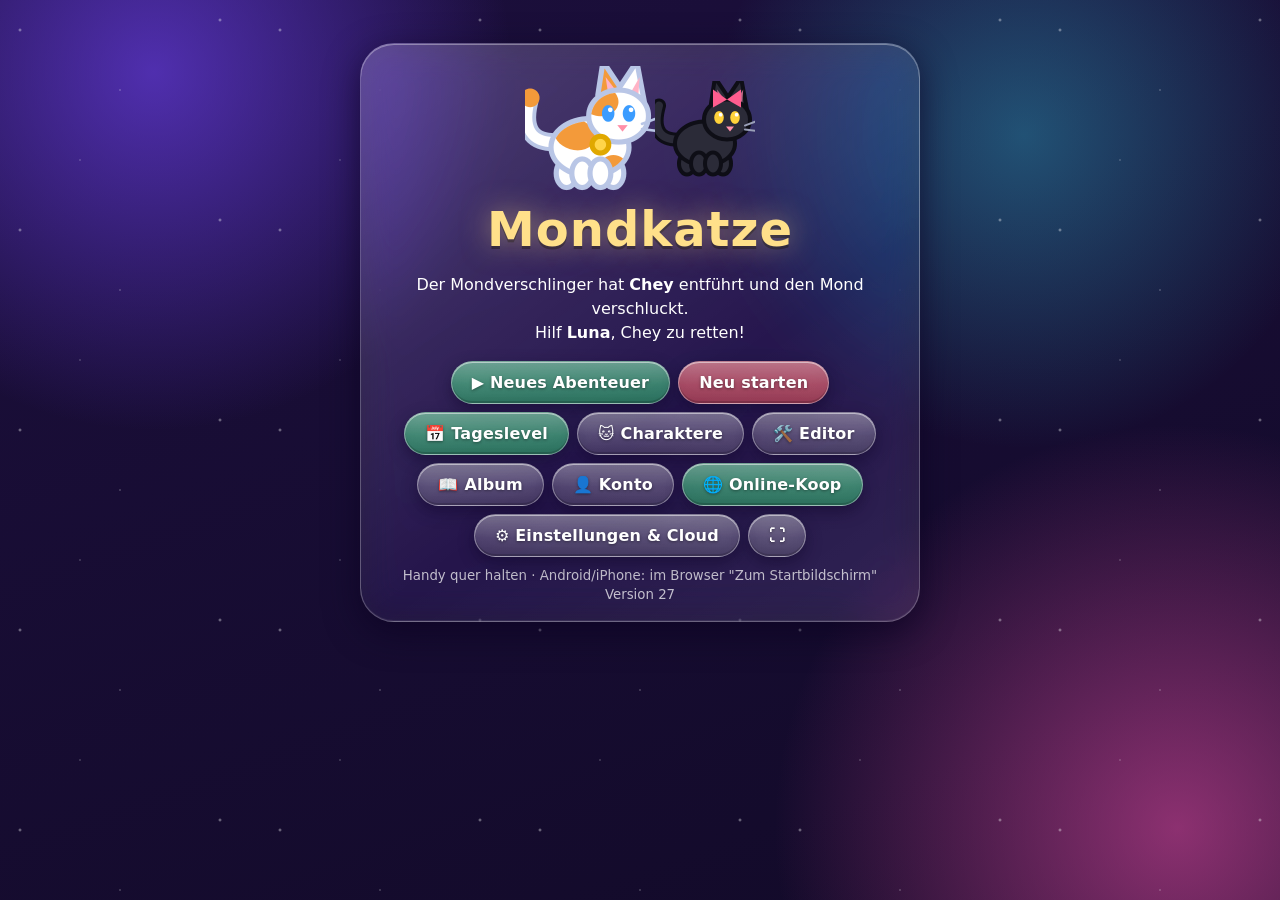
==== commit d7eaf6e2: "Weltkarten: gezeichnete Deko pro Welt, Strand, Klippe, Grasstruktur, Kieselwege, Schilf Co-Authored-" ====
--- a/index.html
+++ b/index.html
@@ -9,7 +9,7 @@
 <link rel="manifest" href="manifest.json">
 <title>Mondkatze</title>
 <script>window.ADMIN = /[?&]admin\b/.test(location.search);</script>
-<link rel="stylesheet" href="src/ui/style.css?v=26">
+<link rel="stylesheet" href="src/ui/style.css?v=27">
 </head>
 <body>
 <canvas id="cv" width="960" height="544"></canvas>
@@ -22,28 +22,28 @@
 <div id="toast"></div><div id="tip"></div>
 <div id="pause"><div id="pbox"></div></div>
 <div id="ui"></div>
-<script src="src/data/data.js?v=26"></script>
-<script src="src/data/data2.js?v=26"></script>
-<script src="src/audio/audio.js?v=26"></script>
-<script src="src/render/art.js?v=26"></script>
-<script src="src/render/creatures.js?v=26"></script>
-<script src="src/render/scenery.js?v=26"></script>
-<script src="src/render/bosses.js?v=26"></script>
-<script src="src/game/level.js?v=26"></script>
-<script src="src/render/cine.js?v=26"></script>
-<script src="src/game/arena.js?v=26"></script>
-<script src="src/game/battle.js?v=26"></script>
-<script src="src/game/extras.js?v=26"></script>
-<script src="src/game/minigames.js?v=26"></script>
-<script src="src/app/cloud.js?v=26"></script>
-<script src="src/app/config.js?v=26"></script>
-<script src="src/app/account.js?v=26"></script>
-<script src="src/game/map.js?v=26"></script>
-<script src="src/app/fullscreen.js?v=26"></script>
-<script src="src/game/editor.js?v=26"></script>
-<script src="src/game/net.js?v=26"></script>
-<script src="src/app/app.js?v=26"></script>
-<script src="src/app/gamepad.js?v=26"></script>
-<script>if (window.ADMIN) { const s = document.createElement('script'); s.src = 'src/app/admin.js?v=26'; document.body.appendChild(s); }</script>
+<script src="src/data/data.js?v=27"></script>
+<script src="src/data/data2.js?v=27"></script>
+<script src="src/audio/audio.js?v=27"></script>
+<script src="src/render/art.js?v=27"></script>
+<script src="src/render/creatures.js?v=27"></script>
+<script src="src/render/scenery.js?v=27"></script>
+<script src="src/render/bosses.js?v=27"></script>
+<script src="src/game/level.js?v=27"></script>
+<script src="src/render/cine.js?v=27"></script>
+<script src="src/game/arena.js?v=27"></script>
+<script src="src/game/battle.js?v=27"></script>
+<script src="src/game/extras.js?v=27"></script>
+<script src="src/game/minigames.js?v=27"></script>
+<script src="src/app/cloud.js?v=27"></script>
+<script src="src/app/config.js?v=27"></script>
+<script src="src/app/account.js?v=27"></script>
+<script src="src/game/map.js?v=27"></script>
+<script src="src/app/fullscreen.js?v=27"></script>
+<script src="src/game/editor.js?v=27"></script>
+<script src="src/game/net.js?v=27"></script>
+<script src="src/app/app.js?v=27"></script>
+<script src="src/app/gamepad.js?v=27"></script>
+<script>if (window.ADMIN) { const s = document.createElement('script'); s.src = 'src/app/admin.js?v=27'; document.body.appendChild(s); }</script>
 </body>
 </html>
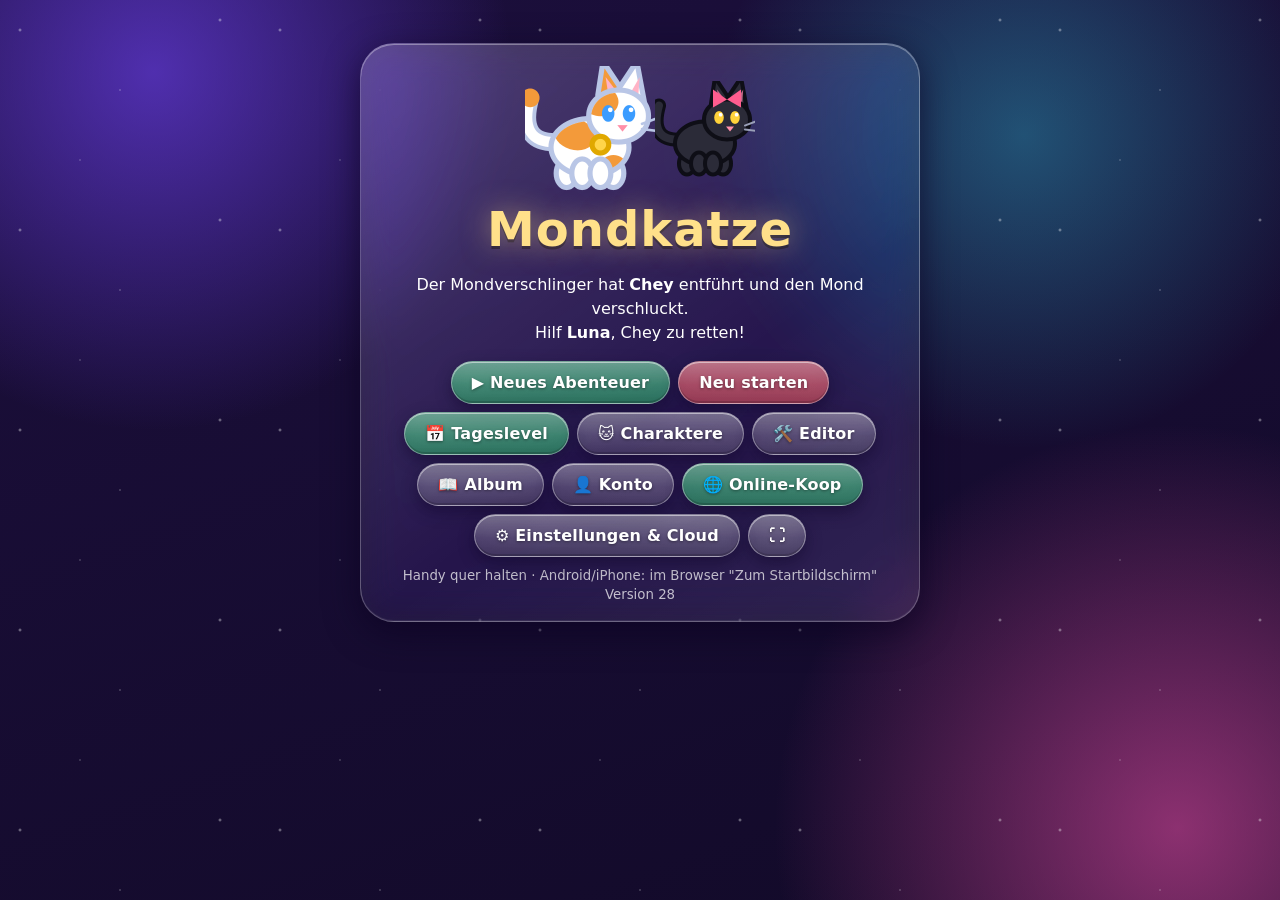
==== commit 226efc4b: "Power-ups, geheime Ausgaenge, Huepf-Bosskampf (auch online zu zweit), Begleiter, Hilfe-Modus - ?-Blo" ====
--- a/index.html
+++ b/index.html
@@ -9,7 +9,7 @@
 <link rel="manifest" href="manifest.json">
 <title>Mondkatze</title>
 <script>window.ADMIN = /[?&]admin\b/.test(location.search);</script>
-<link rel="stylesheet" href="src/ui/style.css?v=27">
+<link rel="stylesheet" href="src/ui/style.css?v=28">
 </head>
 <body>
 <canvas id="cv" width="960" height="544"></canvas>
@@ -22,28 +22,29 @@
 <div id="toast"></div><div id="tip"></div>
 <div id="pause"><div id="pbox"></div></div>
 <div id="ui"></div>
-<script src="src/data/data.js?v=27"></script>
-<script src="src/data/data2.js?v=27"></script>
-<script src="src/audio/audio.js?v=27"></script>
-<script src="src/render/art.js?v=27"></script>
-<script src="src/render/creatures.js?v=27"></script>
-<script src="src/render/scenery.js?v=27"></script>
-<script src="src/render/bosses.js?v=27"></script>
-<script src="src/game/level.js?v=27"></script>
-<script src="src/render/cine.js?v=27"></script>
-<script src="src/game/arena.js?v=27"></script>
-<script src="src/game/battle.js?v=27"></script>
-<script src="src/game/extras.js?v=27"></script>
-<script src="src/game/minigames.js?v=27"></script>
-<script src="src/app/cloud.js?v=27"></script>
-<script src="src/app/config.js?v=27"></script>
-<script src="src/app/account.js?v=27"></script>
-<script src="src/game/map.js?v=27"></script>
-<script src="src/app/fullscreen.js?v=27"></script>
-<script src="src/game/editor.js?v=27"></script>
-<script src="src/game/net.js?v=27"></script>
-<script src="src/app/app.js?v=27"></script>
-<script src="src/app/gamepad.js?v=27"></script>
-<script>if (window.ADMIN) { const s = document.createElement('script'); s.src = 'src/app/admin.js?v=27'; document.body.appendChild(s); }</script>
+<script src="src/data/data.js?v=28"></script>
+<script src="src/data/data2.js?v=28"></script>
+<script src="src/audio/audio.js?v=28"></script>
+<script src="src/render/art.js?v=28"></script>
+<script src="src/render/creatures.js?v=28"></script>
+<script src="src/render/scenery.js?v=28"></script>
+<script src="src/render/bosses.js?v=28"></script>
+<script src="src/game/level.js?v=28"></script>
+<script src="src/render/cine.js?v=28"></script>
+<script src="src/game/arena.js?v=28"></script>
+<script src="src/game/battle.js?v=28"></script>
+<script src="src/game/extras.js?v=28"></script>
+<script src="src/game/minigames.js?v=28"></script>
+<script src="src/app/cloud.js?v=28"></script>
+<script src="src/app/config.js?v=28"></script>
+<script src="src/app/account.js?v=28"></script>
+<script src="src/game/map.js?v=28"></script>
+<script src="src/app/fullscreen.js?v=28"></script>
+<script src="src/game/editor.js?v=28"></script>
+<script src="src/game/net.js?v=28"></script>
+<script src="src/game/bossrun.js?v=28"></script>
+<script src="src/app/app.js?v=28"></script>
+<script src="src/app/gamepad.js?v=28"></script>
+<script>if (window.ADMIN) { const s = document.createElement('script'); s.src = 'src/app/admin.js?v=28'; document.body.appendChild(s); }</script>
 </body>
 </html>
